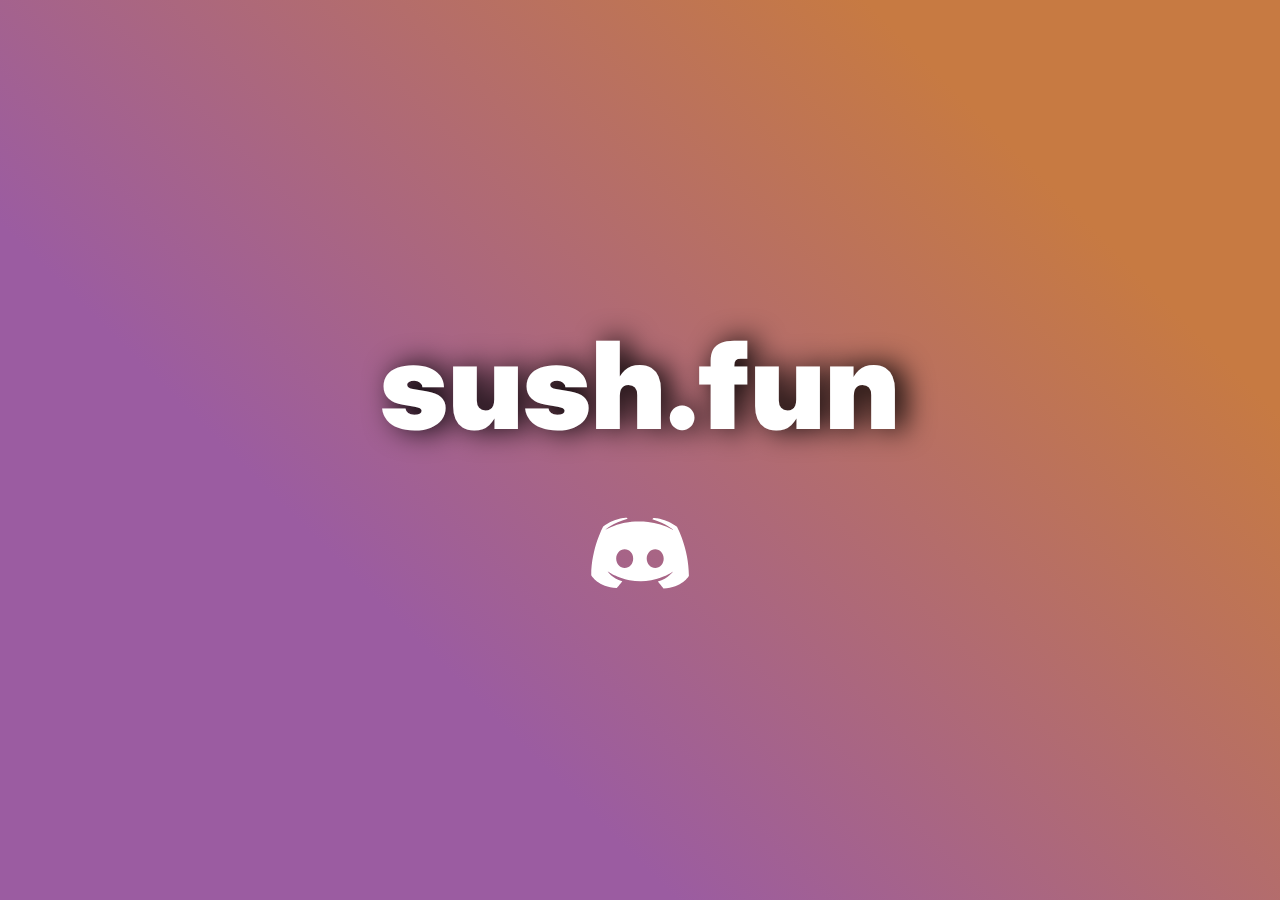
==== index.html @ 8d3499fe "Create index.html" ====
<!DOCTYPE HTML>
<html lang="en">
  <head>
    <title>sush.fun
    </title>
    <meta charset="utf-8" />
    <meta name="viewport" content="width=device-width,initial-scale=1,user-scalable=no" />
    <meta name="description" content="Sush's site" />
    <meta property="og:title" content="sush.fun" />
    <meta property="og:type" content="website" />
    <meta property="og:description" content="Sush's site" />
    <meta property="og:image" content="https://sush.fun/" />
    <meta property="og:image:type" content="image/jpeg" />
    <meta property="og:image:width" content="1280" />
    <meta property="og:image:height" content="800" />
    <meta property="og:url" content="https://sush.fun/" />
    <meta property="twitter:card" content="summary_large_image" />
    <link href="https://fonts.googleapis.com/css?family=Inter:900,900italic,400,400italic" rel="stylesheet" type="text/css" />
    <style>html,body,div,span,applet,object,iframe,h1,h2,h3,h4,h5,h6,p,blockquote,pre,a,abbr,acronym,address,big,cite,code,del,dfn,em,img,ins,kbd,q,s,samp,small,strike,strong,sub,sup,tt,var,b,u,i,center,dl,dt,dd,ol,ul,li,fieldset,form,label,legend,table,caption,tbody,tfoot,thead,tr,th,td,article,aside,canvas,details,embed,figure,figcaption,footer,header,hgroup,menu,nav,output,ruby,section,summary,time,mark,audio,video{
      margin:0;
      padding:0;
      border:0;
      font-size:100%;
      font:inherit;
      vertical-align:baseline;
      }
      article,aside,details,figcaption,figure,footer,header,hgroup,menu,nav,section{
        display:block;
      }
      body{
        line-height:1;
      }
      ol,ul{
        list-style:none;
      }
      blockquote,q{
        quotes:none;
      }
      blockquote:before,blockquote:after,q:before,q:after{
        content:'';
        content:none;
      }
      table{
        border-collapse:collapse;
        border-spacing:0;
      }
      body{
        -webkit-text-size-adjust:none}
      mark{
        background-color:transparent;
        color:inherit}
      input::-moz-focus-inner{
        border:0;
        padding:0}
      input[type="text"],input[type="email"],select,textarea{
        -moz-appearance:none;
        -webkit-appearance:none;
        -ms-appearance:none;
        appearance:none}
      *, *:before, *:after {
        box-sizing: border-box;
      }
      body {
        min-width: 320px;
        min-height: 100vh;
        line-height: 1.0;
        word-wrap: break-word;
        overflow-x: hidden;
      }
      u {
        text-decoration: underline;
      }
      strong {
        color: inherit;
        font-weight: bolder;
      }
      em {
        font-style: italic;
      }
      code {
        font-family: 'Lucida Console', 'Courier New', monospace;
        font-weight: normal;
        text-indent: 0;
        letter-spacing: 0;
        font-size: 0.9em;
        margin: 0 0.25em;
        padding: 0.25em 0.5em;
        background-color: rgba(144,144,144,0.25);
        border-radius: 0.25em;
      }
      mark {
        background-color: rgba(144,144,144,0.25);
      }
      a {
        -moz-transition: color 0.25s ease, background-color 0.25s ease, border-color 0.25s ease;
        -webkit-transition: color 0.25s ease, background-color 0.25s ease, border-color 0.25s ease;
        -ms-transition: color 0.25s ease, background-color 0.25s ease, border-color 0.25s ease;
        transition: color 0.25s ease, background-color 0.25s ease, border-color 0.25s ease;
        color: inherit;
        text-decoration: underline;
      }
      s {
        text-decoration: line-through;
      }
      body:before {
        content: '';
        display: block;
        background-attachment: scroll;
        position: fixed;
        top: 0;
        left: 0;
        width: 100vw;
        height: 100vh;
        z-index: 0;
        -moz-pointer-events: none;
        -webkit-pointer-events: none;
        -ms-pointer-events: none;
        pointer-events: none;
        -moz-transform: scale(1);
        -webkit-transform: scale(1);
        -ms-transform: scale(1);
        transform: scale(1);
        background-image: linear-gradient(45deg, #9B5CA1 31%, #C77A42 81%);
        background-position: 0% 0%;
        background-repeat: repeat;
        background-size: auto;
      }
      html {
        font-size: 18pt;
      }
      #wrapper {
        -webkit-overflow-scrolling: touch;
        display: flex;
        -moz-flex-direction: column;
        -webkit-flex-direction: column;
        -ms-flex-direction: column;
        flex-direction: column;
        -moz-align-items: center;
        -webkit-align-items: center;
        -ms-align-items: center;
        align-items: center;
        -moz-justify-content: center;
        -webkit-justify-content: center;
        -ms-justify-content: center;
        justify-content: center;
        min-height: 100vh;
        position: relative;
        z-index: 2;
        overflow: hidden;
      }
      #main {
        display: flex;
        position: relative;
        max-width: 100%;
        z-index: 1;
        -moz-align-items: center;
        -webkit-align-items: center;
        -ms-align-items: center;
        align-items: center;
        -moz-justify-content: center;
        -webkit-justify-content: center;
        -ms-justify-content: center;
        justify-content: center;
        -moz-flex-grow: 0;
        -webkit-flex-grow: 0;
        -ms-flex-grow: 0;
        flex-grow: 0;
        -moz-flex-shrink: 0;
        -webkit-flex-shrink: 0;
        -ms-flex-shrink: 0;
        flex-shrink: 0;
        text-align: center;
      }
      #main > .inner {
        position: relative;
        z-index: 1;
        border-radius: inherit;
        padding: 3rem 3rem;
        max-width: 100%;
        width: 40rem;
      }
      #main > .inner > * {
        margin-top: 0.75rem;
        margin-bottom: 0.75rem;
      }
      #main > .inner > :first-child {
        margin-top: 0 !important;
      }
      #main > .inner > :last-child {
        margin-bottom: 0 !important;
      }
      #main > .inner > .full {
        margin-left: calc(-3rem);
        width: calc(100% + 6rem + 0.4725px);
        max-width: calc(100% + 6rem + 0.4725px);
      }
      #main > .inner > .full:first-child {
        margin-top: -3rem !important;
        border-top-left-radius: inherit;
        border-top-right-radius: inherit;
      }
      #main > .inner > .full:last-child {
        margin-bottom: -3rem !important;
        border-bottom-left-radius: inherit;
        border-bottom-right-radius: inherit;
      }
      #main > .inner > .full.screen {
        width: 100vw;
        max-width: 100vw;
        position: relative;
        border-radius: 0 !important;
        left: 50%;
        right: auto;
        margin-left: -50vw;
      }
      body.is-instant #main, body.is-instant #main > .inner > *,body.is-instant #main > .inner > section > * {
        -moz-transition: none !important;
        -webkit-transition: none !important;
        -ms-transition: none !important;
        transition: none !important;
      }
      body.is-instant:after {
        display: none !important;
        -moz-transition: none !important;
        -webkit-transition: none !important;
        -ms-transition: none !important;
        transition: none !important;
      }
      h1 br + br, h2 br + br, h3 br + br, p br + br {
        display: block;
        content: ' ';
      }
      h1 .li, h2 .li, h3 .li, p .li {
        display: list-item;
        padding-left: 0.5em;
        margin: 0.75em 0 0 1em;
      }
      #text01 br + br {
        margin-top: 0.9rem;
      }
      #text01 {
        color: #FFFFFF;
        font-family: 'Inter', sans-serif;
        font-size: 7em;
        line-height: 1.5;
        font-weight: 900;
        text-shadow: 0.5rem 0rem 1.6875rem #000000;
      }
      #text01 a {
        text-decoration: underline;
      }
      #text01 a:hover {
        text-decoration: none;
      }
      #credits br + br {
        margin-top: 0.9rem;
      }
      #credits {
        color: #FFFFFF;
        font-family: 'Inter', sans-serif;
        font-size: 0.8em;
        line-height: 1.5;
        font-weight: 400;
        cursor: default;
        margin-top: 1rem !important;
      }
      #credits a {
        text-decoration: none !important;
        -moz-transition: opacity 0.25s ease;
        -webkit-transition: opacity 0.25s ease;
        -ms-transition: opacity 0.25s ease;
        transition: opacity 0.25s ease;
        opacity: 0.5;
      }
      #credits a:hover {
        text-decoration: none !important;
        opacity: 1;
      }
      .icons {
        cursor: default;
        padding: 0;
        letter-spacing: 0;
      }
      .icons li {
        display: inline-block;
        vertical-align: middle;
        position: relative;
        z-index: 1;
      }
      .icons li a {
        display: flex;
        -moz-align-items: center;
        -webkit-align-items: center;
        -ms-align-items: center;
        align-items: center;
        -moz-justify-content: center;
        -webkit-justify-content: center;
        -ms-justify-content: center;
        justify-content: center;
      }
      .icons li a svg {
        display: block;
        position: relative;
        -moz-transition: fill 0.25s ease;
        -webkit-transition: fill 0.25s ease;
        -ms-transition: fill 0.25s ease;
        transition: fill 0.25s ease;
      }
      .icons li a + svg {
        display: block;
        position: absolute;
        top: 0;
        left: 0;
        width: 100%;
        height: 100%;
        z-index: -1;
        -moz-pointer-events: none;
        -webkit-pointer-events: none;
        -ms-pointer-events: none;
        pointer-events: none;
        -moz-transition: fill 0.25s ease, stroke 0.25s ease;
        -webkit-transition: fill 0.25s ease, stroke 0.25s ease;
        -ms-transition: fill 0.25s ease, stroke 0.25s ease;
        transition: fill 0.25s ease, stroke 0.25s ease;
      }
      .icons li a .label {
        display: none;
      }
      #icons01 {
        font-size: 6.125em;
        width: calc(100% + 0rem);
        margin-left: -0rem;
      }
      #icons01 li {
        margin: 0rem;
      }
      #icons01 li a {
        width: 1em;
        height: 1em;
      }
      #icons01 li a svg {
        width: 100%;
        height: 100%;
      }
      #icons01 a svg {
        fill: #FFFFFF;
      }
      #icons01 .n01 svg {
        fill: #FFFFFF;
      }
      @media (max-width: 1680px) {
        html {
          font-size: 13pt;
        }
      }
      @media (max-width: 1280px) {
        html {
          font-size: 13pt;
        }
      }
      @media (max-width: 980px) {
        html {
          font-size: 11pt;
        }
      }
      @media (max-width: 736px) {
        html {
          font-size: 11pt;
        }
        #main > .inner {
          padding: 3rem 2rem;
        }
        #main > .inner > * {
          margin-top: 0.75rem;
          margin-bottom: 0.75rem;
        }
        #main > .inner > .full {
          margin-left: calc(-2rem);
          width: calc(100% + 4rem + 0.4725px);
          max-width: calc(100% + 4rem + 0.4725px);
        }
        #main > .inner > .full:first-child {
          margin-top: -3rem !important;
        }
        #main > .inner > .full:last-child {
          margin-bottom: -3rem !important;
        }
        #main > .inner > .full.screen {
          margin-left: -50vw;
        }
        #text01 {
          letter-spacing: 0rem;
          width: 100%;
          font-size: 3.5em;
          line-height: 1.5;
        }
        #credits {
          letter-spacing: 0rem;
          width: 100%;
          font-size: 0.8em;
          line-height: 1.5;
        }
        #icons01 {
          font-size: 6.125em;
          width: calc(100% + 0rem);
          margin-left: -0rem;
        }
        #icons01 li {
          margin: 0rem;
        }
      }
      @media (max-width: 480px) {
        #main > .inner > * {
          margin-top: 0.65625rem;
          margin-bottom: 0.65625rem;
        }
      }
      @media (max-width: 360px) {
        #main > .inner {
          padding: 2.25rem 1.5rem;
        }
        #main > .inner > * {
          margin-top: 0.5625rem;
          margin-bottom: 0.5625rem;
        }
        #main > .inner > .full {
          margin-left: calc(-1.5rem);
          width: calc(100% + 3rem + 0.4725px);
          max-width: calc(100% + 3rem + 0.4725px);
        }
        #main > .inner > .full:first-child {
          margin-top: -2.25rem !important;
        }
        #main > .inner > .full:last-child {
          margin-bottom: -2.25rem !important;
        }
        #main > .inner > .full.screen {
          margin-left: -50vw;
        }
        #text01 {
          font-size: 3.5em;
        }
        #credits {
          font-size: 0.8em;
        }
        #icons01 {
          width: calc(100% + 0rem);
          margin-left: -0rem;
        }
        #icons01 li {
          margin: 0rem;
        }
      }
    </style>
  </head>
  <body>
    <svg xmlns="http://www.w3.org/2000/svg" version="1.1" xmlns:xlink="http://www.w3.org/1999/xlink" viewBox="0 0 40 40" display="none" width="0" height="0">
      <symbol id="icon-93f" viewBox="0 0 40 40">
        <path d="M28.8,33.3c0,0-1.1-1.4-2.1-2.6c4.1-1.2,5.7-3.8,5.7-3.8c-1.3,0.9-2.5,1.5-3.6,1.9c-1.6,0.7-3.1,1.1-4.6,1.4 c-3,0.6-5.8,0.4-8.2,0c-1.8-0.3-3.3-0.9-4.6-1.4c-0.7-0.3-1.5-0.6-2.3-1.1c-0.1-0.1-0.2-0.1-0.3-0.2c-0.1,0-0.1-0.1-0.1-0.1 c-0.6-0.3-0.9-0.5-0.9-0.5s1.5,2.5,5.5,3.7c-0.9,1.2-2.1,2.6-2.1,2.6c-7-0.2-9.6-4.8-9.6-4.8c0-10.1,4.5-18.4,4.5-18.4 c4.5-3.4,8.9-3.3,8.9-3.3l0.3,0.4c-5.7,1.6-8.3,4.1-8.3,4.1s0.7-0.4,1.9-0.9c3.4-1.5,6.1-1.9,7.2-2c0.2,0,0.3-0.1,0.5-0.1 C18.6,8.1,20.7,8,23,8.3c3,0.3,6.2,1.2,9.5,3c0,0-2.5-2.4-7.9-4l0.4-0.5c0,0,4.3-0.1,8.9,3.3c0,0,4.5,8.2,4.5,18.4 C38.5,28.5,35.8,33.1,28.8,33.3z M14.2,18.6c-1.8,0-3.2,1.6-3.2,3.5s1.5,3.5,3.2,3.5c1.8,0,3.2-1.6,3.2-3.5 C17.4,20.1,16,18.6,14.2,18.6z M25.7,18.6c-1.8,0-3.2,1.6-3.2,3.5s1.5,3.5,3.2,3.5c1.8,0,3.2-1.6,3.2-3.5S27.5,18.6,25.7,18.6z"/>
      </symbol>
    </svg>
    <div id="wrapper">
      <div id="main">
        <div class="inner">
          <h1 id="text01">sush.fun
          </h1>
          <ul id="icons01" class="icons">
            <li>
              <a class="n01" href="https://discord.com/users/389255855188738050">
                <svg>
                  <use xlink:href="#icon-93f">
                  </use>
                </svg>
                <span class="label">Discord
                </span>
              </a>
            </li>
          </ul>
        </div>
      </div>
    </div>
    <script>(function() {
        var on = addEventListener,$ = function(q) {
          return document.querySelector(q) }
        ,$$ = function(q) {
          return document.querySelectorAll(q) }
        ,$body = document.body,$inner = $('.inner'),client = (function() {
          var o = {
            browser: 'other',browserVersion: 0,os: 'other',osVersion: 0,canUse: null}
          ,ua = navigator.userAgent,a, i;
          a = [['firefox', /Firefox\/([0-9\.]+)/],['edge', /Edge\/([0-9\.]+)/],['safari', /Version\/([0-9\.]+).+Safari/],['chrome', /Chrome\/([0-9\.]+)/],['chrome', /CriOS\/([0-9\.]+)/],['ie', /Trident\/.+rv:([0-9]+)/]];
          for (i=0; i < a.length; i++) {
            if (ua.match(a[i][1])) {
              o.browser = a[i][0];
              o.browserVersion = parseFloat(RegExp.$1);
              break;
            }
          }
          a = [['ios', /([0-9_]+) like Mac OS X/, function(v) {
            return v.replace('_', '.').replace('_', '');
          }
               ],['ios', /CPU like Mac OS X/, function(v) {
                 return 0 }
                 ],['ios', /iPad; CPU/, function(v) {
                   return 0 }
                   ],['android', /Android ([0-9\.]+)/, null],['mac', /Macintosh.+Mac OS X ([0-9_]+)/, function(v) {
                     return v.replace('_', '.').replace('_', '');
                   }
                                                             ],['windows', /Windows NT ([0-9\.]+)/, null],['undefined', /Undefined/, null],];
          for (i=0; i < a.length; i++) {
            if (ua.match(a[i][1])) {
              o.os = a[i][0];
              o.osVersion = parseFloat( a[i][2] ? (a[i][2])(RegExp.$1) : RegExp.$1 );
              break;
            }
          }
          if (o.os == 'mac'&& ('ontouchstart' in window)&& ((screen.width == 1024 && screen.height == 1366)|| (screen.width == 834 && screen.height == 1112)|| (screen.width == 810 && screen.height == 1080)|| (screen.width == 768 && screen.height == 1024)))o.os = 'ios';
          var _canUse = document.createElement('div');
          o.canUse = function(p) {
            var e = _canUse.style,up = p.charAt(0).toUpperCase() + p.slice(1);
            return (p in e|| ('Moz' + up) in e|| ('Webkit' + up) in e|| ('O' + up) in e|| ('ms' + up) in e);
          };
          return o;
        }
                                                              ()),trigger = function(t) {
          if (client.browser == 'ie') {
            var e = document.createEvent('Event');
            e.initEvent(t, false, true);
            dispatchEvent(e);
          }
          else dispatchEvent(new Event(t));
        }
        ,cssRules = function(selectorText) {
          var ss = document.styleSheets,a = [],f = function(s) {
            var r = s.cssRules,i;
            for (i=0; i < r.length; i++) {
              if (r[i] instanceof CSSMediaRule && matchMedia(r[i].conditionText).matches)(f)(r[i]);
              else if (r[i] instanceof CSSStyleRule && r[i].selectorText == selectorText)a.push(r[i]);
            }
          }
          ,x, i;
          for (i=0; i < ss.length; i++)f(ss[i]);
          return a;
        }
        ,thisHash = function() {
          var h = location.hash ? location.hash.substring(1) : null,a;
          if (!h)return null;
          if (h.match(/\?/)) {
            a = h.split('?');
            h = a[0];
            history.replaceState(undefined, undefined, '#' + h);
            window.location.search = a[1];
          }
          if (h.length > 0&& !h.match(/^[a-zA-Z]/))h = 'x' + h;
          if (typeof h == 'string')h = h.toLowerCase();
          return h;
        }
        ,scrollToElement = function(e, style, duration) {
          var y, cy, dy,start, easing, offset, f;
          if (!e)y = 0;
          else {
            offset = (e.dataset.scrollOffset ? parseInt(e.dataset.scrollOffset) : 0) * parseFloat(getComputedStyle(document.documentElement).fontSize);
            switch (e.dataset.scrollBehavior ? e.dataset.scrollBehavior : 'default') {
              case 'default':default:y = e.offsetTop + offset;
                break;
              case 'center':if (e.offsetHeight < window.innerHeight)y = e.offsetTop - ((window.innerHeight - e.offsetHeight) / 2) + offset;
                else y = e.offsetTop - offset;
                break;
              case 'previous':if (e.previousElementSibling)y = e.previousElementSibling.offsetTop + e.previousElementSibling.offsetHeight + offset;
                else y = e.offsetTop + offset;
                break;
            }
          }
          if (!style)style = 'smooth';
          if (!duration)duration = 750;
          if (style == 'instant') {
            window.scrollTo(0, y);
            return;
          }
          start = Date.now();
          cy = window.scrollY;
          dy = y - cy;
          switch (style) {
            case 'linear':easing = function (t) {
              return t };
              break;
            case 'smooth':easing = function (t) {
              return t<.5 ? 4*t*t*t : (t-1)*(2*t-2)*(2*t-2)+1 };
              break;
          }
          f = function() {
            var t = Date.now() - start;
            if (t >= duration)window.scroll(0, y);
            else {
              window.scroll(0, cy + (dy * easing(t / duration)));
              requestAnimationFrame(f);
            }
          };
          f();
        }
        ,scrollToTop = function() {
          scrollToElement(null);
        }
        ,loadElements = function(parent) {
          var a, e, x, i;
          a = parent.querySelectorAll('iframe[data-src]:not([data-src=""])');
          for (i=0; i < a.length; i++) {
            a[i].src = a[i].dataset.src;
            a[i].dataset.src = "";
          }
          a = parent.querySelectorAll('video[autoplay]');
          for (i=0; i < a.length; i++) {
            if (a[i].paused)a[i].play();
          }
          e = parent.querySelector('[data-autofocus="1"]');
          x = e ? e.tagName : null;
          switch (x) {
            case 'FORM':e = e.querySelector('.field input, .field select, .field textarea');
              if (e)e.focus();
              break;
            default:break;
          }
        }
        ,unloadElements = function(parent) {
          var a, e, x, i;
          a = parent.querySelectorAll('iframe[data-src=""]');
          for (i=0; i < a.length; i++) {
            if (a[i].dataset.srcUnload === '0')continue;
            a[i].dataset.src = a[i].src;
            a[i].src = '';
          }
          a = parent.querySelectorAll('video');
          for (i=0; i < a.length; i++) {
            if (!a[i].paused)a[i].pause();
          }
          e = $(':focus');
          if (e)e.blur();
        };
        window._scrollToTop = scrollToTop;
        var thisURL = function() {
          return window.location.href.replace(window.location.search, '').replace(/#$/, '');
        };
        var getVar = function(name) {
          var a = window.location.search.substring(1).split('&'),b, k;
          for (k in a) {
            b = a[k].split('=');
            if (b[0] == name)return b[1];
          }
          return null;
        };
        var errors = {
          handle: function(handler) {
            window.onerror = function(message, url, line, column, error) {
              (handler)(error.message);
              return true;
            };
          }
          ,unhandle: function() {
            window.onerror = null;
          }
        };
        loadElements(document.body);
        var style, sheet, rule;
        style = document.createElement('style');
        style.appendChild(document.createTextNode(''));
        document.head.appendChild(style);
        sheet = style.sheet;
        if (client.os == 'android') {
          (function() {
            sheet.insertRule('body::after { }', 0);
            rule = sheet.cssRules[0];
            var f = function() {
              rule.style.cssText = 'height: ' + (Math.max(screen.width, screen.height)) + 'px';
            };
            on('load', f);
            on('orientationchange', f);
            on('touchmove', f);
          }
          )();
          $body.classList.add('is-touch');
        }
        else if (client.os == 'ios') {
          if (client.osVersion <= 11)(function() {
            sheet.insertRule('body::after { }', 0);
            rule = sheet.cssRules[0];
            rule.style.cssText = '-webkit-transform: scale(1.0)';
          }
                                     )();
          if (client.osVersion <= 11)(function() {
            sheet.insertRule('body.ios-focus-fix::before { }', 0);
            rule = sheet.cssRules[0];
            rule.style.cssText = 'height: calc(100% + 60px)';
            on('focus', function(event) {
              $body.classList.add('ios-focus-fix');
            }
               , true);
            on('blur', function(event) {
              $body.classList.remove('ios-focus-fix');
            }
               , true);
          }
                                     )();
          $body.classList.add('is-touch');
        }
        else if (client.browser == 'ie') {
          if (!('matches' in Element.prototype))Element.prototype.matches = (Element.prototype.msMatchesSelector || Element.prototype.webkitMatchesSelector);
          (function() {
            var a = cssRules('body::before'),r;
            if (a.length > 0) {
              r = a[0];
              if (r.style.width.match('calc')) {
                r.style.opacity = 0.9999;
                setTimeout(function() {
                  r.style.opacity = 1;
                }
                           , 100);
              }
              else {
                document.styleSheets[0].addRule('body::before', 'content: none !important;');
                $body.style.backgroundImage = r.style.backgroundImage.replace('url("images/', 'url("assets/images/');
                $body.style.backgroundPosition = r.style.backgroundPosition;
                $body.style.backgroundRepeat = r.style.backgroundRepeat;
                $body.style.backgroundColor = r.style.backgroundColor;
                $body.style.backgroundAttachment = 'fixed';
                $body.style.backgroundSize = r.style.backgroundSize;
              }
            }
          }
          )();
          (function() {
            var t, f;
            f = function() {
              var mh, h, s, xx, x, i;
              x = $('#wrapper');
              x.style.height = 'auto';
              if (x.scrollHeight <= innerHeight)x.style.height = '100vh';
              xx = $$('.container.full');
              for (i=0; i < xx.length; i++) {
                x = xx[i];
                s = getComputedStyle(x);
                x.style.minHeight = '';
                x.style.height = '';
                mh = s.minHeight;
                x.style.minHeight = 0;
                x.style.height = '';
                h = s.height;
                if (mh == 0)continue;
                x.style.height = (h > mh ? 'auto' : mh);
              }
            };
            (f)();
            on('resize', function() {
              clearTimeout(t);
              t = setTimeout(f, 250);
            }
              );
            on('load', f);
          }
          )();
        }
        else if (client.browser == 'edge') {
          (function() {
            var xx = $$('.container > .inner > div:last-child'),x, y, i;
            for(i=0; i < xx.length; i++) {
              x = xx[i];
              y = getComputedStyle(x.parentNode);
              if (y.display != 'flex'&& y.display != 'inline-flex')continue;
              x.style.marginLeft = '-1px';
            }
          }
          )();
        }
        if (!client.canUse('object-fit')) {
          (function() {
            var xx = $$('.image[data-position]'),x, w, c, i, src;
            for (i=0; i < xx.length; i++) {
              x = xx[i];
              c = x.firstElementChild;
              if (c.tagName != 'IMG') {
                w = c;
                c = c.firstElementChild;
              }
              if (c.parentNode.classList.contains('deferred')) {
                c.parentNode.classList.remove('deferred');
                src = c.getAttribute('data-src');
                c.removeAttribute('data-src');
              }
              else src = c.getAttribute('src');
              c.style['backgroundImage'] = 'url(\'' + src + '\')';
              c.style['backgroundSize'] = 'cover';
              c.style['backgroundPosition'] = x.dataset.position;
              c.style['backgroundRepeat'] = 'no-repeat';
              c.src = 'data:image/svg+xml;charset=utf8,' + escape('<svg xmlns="http://www.w3.org/2000/svg" width="1" height="1" viewBox="0 0 1 1"></svg>');
              if (x.classList.contains('full')&& (x.parentNode && x.parentNode.classList.contains('full'))&& (x.parentNode.parentNode && x.parentNode.parentNode.parentNode && x.parentNode.parentNode.parentNode.classList.contains('container'))&& x.parentNode.children.length == 1) {
                (function(x, w) {
                  var p = x.parentNode.parentNode,f = function() {
                    x.style['height'] = '0px';
                    clearTimeout(t);
                    t = setTimeout(function() {
                      if (getComputedStyle(p).flexDirection == 'row') {
                        if (w)w.style['height'] = '100%';
                        x.style['height'] = (p.scrollHeight + 1) + 'px';
                      }
                      else {
                        if (w)w.style['height'] = 'auto';
                        x.style['height'] = 'auto';
                      }
                    }
                                   , 125);
                  }
                  ,t;
                  on('resize', f);
                  on('load', f);
                  (f)();
                }
                )(x, w);
              }
            }
          }
          )();
          (function() {
            var xx = $$('.gallery img'),x, p, i, src;
            for (i=0;i < xx.length; i++) {
              x = xx[i];
              p = x.parentNode;
              if (p.classList.contains('deferred')) {
                p.classList.remove('deferred');
                src = x.getAttribute('data-src');
              }
              else src = x.getAttribute('src');
              p.style['backgroundImage'] = 'url(\'' + src + '\')';
              p.style['backgroundSize'] = 'cover';
              p.style['backgroundPosition'] = 'center';
              p.style['backgroundRepeat'] = 'no-repeat';
              x.style['opacity'] = '0';
            }
          }
          )();
        }
      }
            )();
    </script>
  </body>
</html>
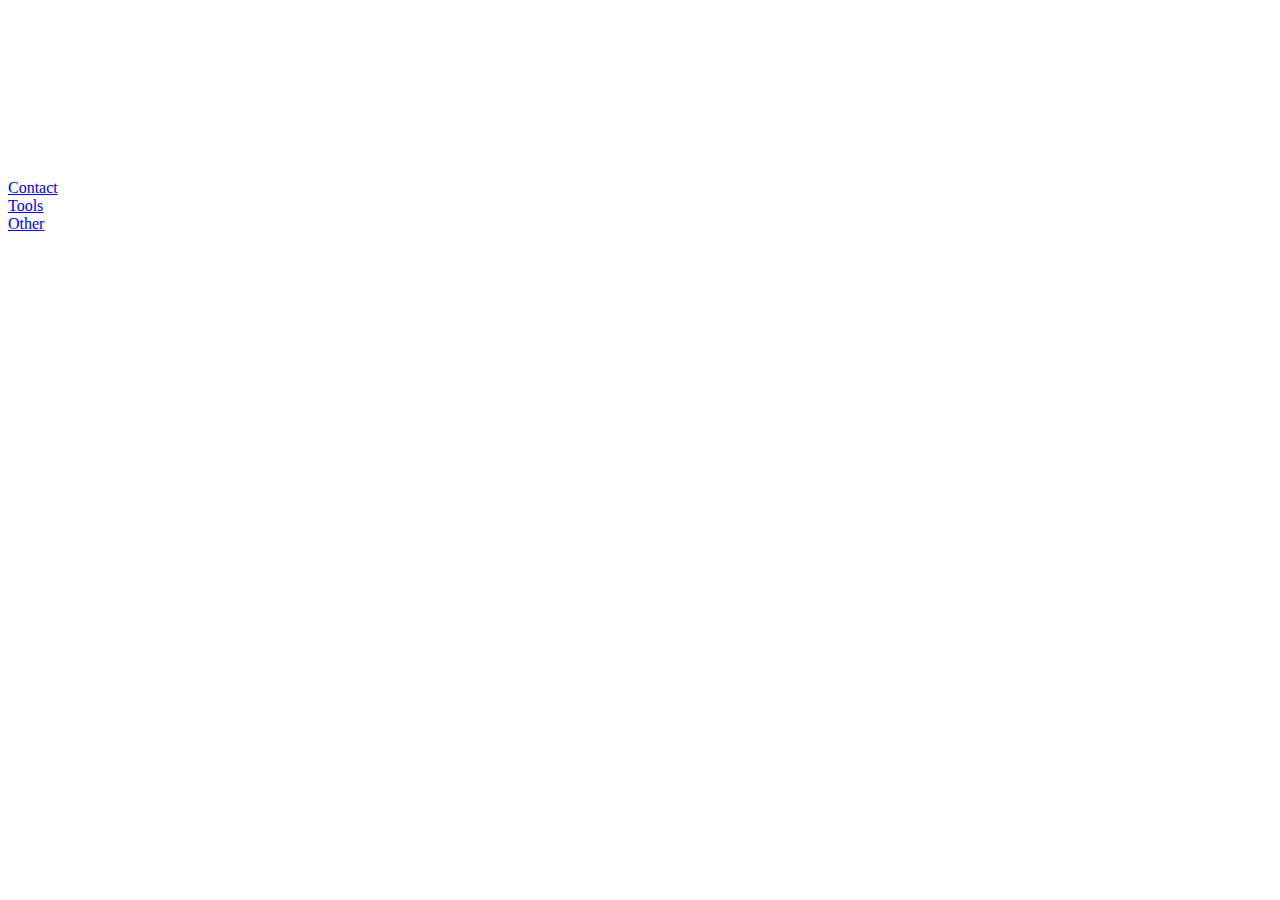
==== commit 747436ce: "Update index.html" ====
--- a/index.html
+++ b/index.html
@@ -1,844 +1,25 @@
-<!DOCTYPE HTML>
-<html lang="en">
+<html>
   <head>
-    <title>sush.fun
-    </title>
-    <meta charset="utf-8" />
-    <meta name="viewport" content="width=device-width,initial-scale=1,user-scalable=no" />
-    <meta name="description" content="Sush's site" />
-    <meta property="og:title" content="sush.fun" />
-    <meta property="og:type" content="website" />
-    <meta property="og:description" content="Sush's site" />
-    <meta property="og:image" content="https://sush.fun/" />
-    <meta property="og:image:type" content="image/jpeg" />
-    <meta property="og:image:width" content="1280" />
-    <meta property="og:image:height" content="800" />
-    <meta property="og:url" content="https://sush.fun/" />
-    <meta property="twitter:card" content="summary_large_image" />
-    <link href="https://fonts.googleapis.com/css?family=Inter:900,900italic,400,400italic" rel="stylesheet" type="text/css" />
-    <style>html,body,div,span,applet,object,iframe,h1,h2,h3,h4,h5,h6,p,blockquote,pre,a,abbr,acronym,address,big,cite,code,del,dfn,em,img,ins,kbd,q,s,samp,small,strike,strong,sub,sup,tt,var,b,u,i,center,dl,dt,dd,ol,ul,li,fieldset,form,label,legend,table,caption,tbody,tfoot,thead,tr,th,td,article,aside,canvas,details,embed,figure,figcaption,footer,header,hgroup,menu,nav,output,ruby,section,summary,time,mark,audio,video{
-      margin:0;
-      padding:0;
-      border:0;
-      font-size:100%;
-      font:inherit;
-      vertical-align:baseline;
-      }
-      article,aside,details,figcaption,figure,footer,header,hgroup,menu,nav,section{
-        display:block;
-      }
-      body{
-        line-height:1;
-      }
-      ol,ul{
-        list-style:none;
-      }
-      blockquote,q{
-        quotes:none;
-      }
-      blockquote:before,blockquote:after,q:before,q:after{
-        content:'';
-        content:none;
-      }
-      table{
-        border-collapse:collapse;
-        border-spacing:0;
-      }
-      body{
-        -webkit-text-size-adjust:none}
-      mark{
-        background-color:transparent;
-        color:inherit}
-      input::-moz-focus-inner{
-        border:0;
-        padding:0}
-      input[type="text"],input[type="email"],select,textarea{
-        -moz-appearance:none;
-        -webkit-appearance:none;
-        -ms-appearance:none;
-        appearance:none}
-      *, *:before, *:after {
-        box-sizing: border-box;
-      }
-      body {
-        min-width: 320px;
-        min-height: 100vh;
-        line-height: 1.0;
-        word-wrap: break-word;
-        overflow-x: hidden;
-      }
-      u {
-        text-decoration: underline;
-      }
-      strong {
-        color: inherit;
-        font-weight: bolder;
-      }
-      em {
-        font-style: italic;
-      }
-      code {
-        font-family: 'Lucida Console', 'Courier New', monospace;
-        font-weight: normal;
-        text-indent: 0;
-        letter-spacing: 0;
-        font-size: 0.9em;
-        margin: 0 0.25em;
-        padding: 0.25em 0.5em;
-        background-color: rgba(144,144,144,0.25);
-        border-radius: 0.25em;
-      }
-      mark {
-        background-color: rgba(144,144,144,0.25);
-      }
-      a {
-        -moz-transition: color 0.25s ease, background-color 0.25s ease, border-color 0.25s ease;
-        -webkit-transition: color 0.25s ease, background-color 0.25s ease, border-color 0.25s ease;
-        -ms-transition: color 0.25s ease, background-color 0.25s ease, border-color 0.25s ease;
-        transition: color 0.25s ease, background-color 0.25s ease, border-color 0.25s ease;
-        color: inherit;
-        text-decoration: underline;
-      }
-      s {
-        text-decoration: line-through;
-      }
-      body:before {
-        content: '';
-        display: block;
-        background-attachment: scroll;
-        position: fixed;
-        top: 0;
-        left: 0;
-        width: 100vw;
-        height: 100vh;
-        z-index: 0;
-        -moz-pointer-events: none;
-        -webkit-pointer-events: none;
-        -ms-pointer-events: none;
-        pointer-events: none;
-        -moz-transform: scale(1);
-        -webkit-transform: scale(1);
-        -ms-transform: scale(1);
-        transform: scale(1);
-        background-image: linear-gradient(45deg, #9B5CA1 31%, #C77A42 81%);
-        background-position: 0% 0%;
-        background-repeat: repeat;
-        background-size: auto;
-      }
-      html {
-        font-size: 18pt;
-      }
-      #wrapper {
-        -webkit-overflow-scrolling: touch;
-        display: flex;
-        -moz-flex-direction: column;
-        -webkit-flex-direction: column;
-        -ms-flex-direction: column;
-        flex-direction: column;
-        -moz-align-items: center;
-        -webkit-align-items: center;
-        -ms-align-items: center;
-        align-items: center;
-        -moz-justify-content: center;
-        -webkit-justify-content: center;
-        -ms-justify-content: center;
-        justify-content: center;
-        min-height: 100vh;
-        position: relative;
-        z-index: 2;
-        overflow: hidden;
-      }
-      #main {
-        display: flex;
-        position: relative;
-        max-width: 100%;
-        z-index: 1;
-        -moz-align-items: center;
-        -webkit-align-items: center;
-        -ms-align-items: center;
-        align-items: center;
-        -moz-justify-content: center;
-        -webkit-justify-content: center;
-        -ms-justify-content: center;
-        justify-content: center;
-        -moz-flex-grow: 0;
-        -webkit-flex-grow: 0;
-        -ms-flex-grow: 0;
-        flex-grow: 0;
-        -moz-flex-shrink: 0;
-        -webkit-flex-shrink: 0;
-        -ms-flex-shrink: 0;
-        flex-shrink: 0;
-        text-align: center;
-      }
-      #main > .inner {
-        position: relative;
-        z-index: 1;
-        border-radius: inherit;
-        padding: 3rem 3rem;
-        max-width: 100%;
-        width: 40rem;
-      }
-      #main > .inner > * {
-        margin-top: 0.75rem;
-        margin-bottom: 0.75rem;
-      }
-      #main > .inner > :first-child {
-        margin-top: 0 !important;
-      }
-      #main > .inner > :last-child {
-        margin-bottom: 0 !important;
-      }
-      #main > .inner > .full {
-        margin-left: calc(-3rem);
-        width: calc(100% + 6rem + 0.4725px);
-        max-width: calc(100% + 6rem + 0.4725px);
-      }
-      #main > .inner > .full:first-child {
-        margin-top: -3rem !important;
-        border-top-left-radius: inherit;
-        border-top-right-radius: inherit;
-      }
-      #main > .inner > .full:last-child {
-        margin-bottom: -3rem !important;
-        border-bottom-left-radius: inherit;
-        border-bottom-right-radius: inherit;
-      }
-      #main > .inner > .full.screen {
-        width: 100vw;
-        max-width: 100vw;
-        position: relative;
-        border-radius: 0 !important;
-        left: 50%;
-        right: auto;
-        margin-left: -50vw;
-      }
-      body.is-instant #main, body.is-instant #main > .inner > *,body.is-instant #main > .inner > section > * {
-        -moz-transition: none !important;
-        -webkit-transition: none !important;
-        -ms-transition: none !important;
-        transition: none !important;
-      }
-      body.is-instant:after {
-        display: none !important;
-        -moz-transition: none !important;
-        -webkit-transition: none !important;
-        -ms-transition: none !important;
-        transition: none !important;
-      }
-      h1 br + br, h2 br + br, h3 br + br, p br + br {
-        display: block;
-        content: ' ';
-      }
-      h1 .li, h2 .li, h3 .li, p .li {
-        display: list-item;
-        padding-left: 0.5em;
-        margin: 0.75em 0 0 1em;
-      }
-      #text01 br + br {
-        margin-top: 0.9rem;
-      }
-      #text01 {
-        color: #FFFFFF;
-        font-family: 'Inter', sans-serif;
-        font-size: 7em;
-        line-height: 1.5;
-        font-weight: 900;
-        text-shadow: 0.5rem 0rem 1.6875rem #000000;
-      }
-      #text01 a {
-        text-decoration: underline;
-      }
-      #text01 a:hover {
-        text-decoration: none;
-      }
-      #credits br + br {
-        margin-top: 0.9rem;
-      }
-      #credits {
-        color: #FFFFFF;
-        font-family: 'Inter', sans-serif;
-        font-size: 0.8em;
-        line-height: 1.5;
-        font-weight: 400;
-        cursor: default;
-        margin-top: 1rem !important;
-      }
-      #credits a {
-        text-decoration: none !important;
-        -moz-transition: opacity 0.25s ease;
-        -webkit-transition: opacity 0.25s ease;
-        -ms-transition: opacity 0.25s ease;
-        transition: opacity 0.25s ease;
-        opacity: 0.5;
-      }
-      #credits a:hover {
-        text-decoration: none !important;
-        opacity: 1;
-      }
-      .icons {
-        cursor: default;
-        padding: 0;
-        letter-spacing: 0;
-      }
-      .icons li {
-        display: inline-block;
-        vertical-align: middle;
-        position: relative;
-        z-index: 1;
-      }
-      .icons li a {
-        display: flex;
-        -moz-align-items: center;
-        -webkit-align-items: center;
-        -ms-align-items: center;
-        align-items: center;
-        -moz-justify-content: center;
-        -webkit-justify-content: center;
-        -ms-justify-content: center;
-        justify-content: center;
-      }
-      .icons li a svg {
-        display: block;
-        position: relative;
-        -moz-transition: fill 0.25s ease;
-        -webkit-transition: fill 0.25s ease;
-        -ms-transition: fill 0.25s ease;
-        transition: fill 0.25s ease;
-      }
-      .icons li a + svg {
-        display: block;
-        position: absolute;
-        top: 0;
-        left: 0;
-        width: 100%;
-        height: 100%;
-        z-index: -1;
-        -moz-pointer-events: none;
-        -webkit-pointer-events: none;
-        -ms-pointer-events: none;
-        pointer-events: none;
-        -moz-transition: fill 0.25s ease, stroke 0.25s ease;
-        -webkit-transition: fill 0.25s ease, stroke 0.25s ease;
-        -ms-transition: fill 0.25s ease, stroke 0.25s ease;
-        transition: fill 0.25s ease, stroke 0.25s ease;
-      }
-      .icons li a .label {
-        display: none;
-      }
-      #icons01 {
-        font-size: 6.125em;
-        width: calc(100% + 0rem);
-        margin-left: -0rem;
-      }
-      #icons01 li {
-        margin: 0rem;
-      }
-      #icons01 li a {
-        width: 1em;
-        height: 1em;
-      }
-      #icons01 li a svg {
-        width: 100%;
-        height: 100%;
-      }
-      #icons01 a svg {
-        fill: #FFFFFF;
-      }
-      #icons01 .n01 svg {
-        fill: #FFFFFF;
-      }
-      @media (max-width: 1680px) {
-        html {
-          font-size: 13pt;
-        }
-      }
-      @media (max-width: 1280px) {
-        html {
-          font-size: 13pt;
-        }
-      }
-      @media (max-width: 980px) {
-        html {
-          font-size: 11pt;
-        }
-      }
-      @media (max-width: 736px) {
-        html {
-          font-size: 11pt;
-        }
-        #main > .inner {
-          padding: 3rem 2rem;
-        }
-        #main > .inner > * {
-          margin-top: 0.75rem;
-          margin-bottom: 0.75rem;
-        }
-        #main > .inner > .full {
-          margin-left: calc(-2rem);
-          width: calc(100% + 4rem + 0.4725px);
-          max-width: calc(100% + 4rem + 0.4725px);
-        }
-        #main > .inner > .full:first-child {
-          margin-top: -3rem !important;
-        }
-        #main > .inner > .full:last-child {
-          margin-bottom: -3rem !important;
-        }
-        #main > .inner > .full.screen {
-          margin-left: -50vw;
-        }
-        #text01 {
-          letter-spacing: 0rem;
-          width: 100%;
-          font-size: 3.5em;
-          line-height: 1.5;
-        }
-        #credits {
-          letter-spacing: 0rem;
-          width: 100%;
-          font-size: 0.8em;
-          line-height: 1.5;
-        }
-        #icons01 {
-          font-size: 6.125em;
-          width: calc(100% + 0rem);
-          margin-left: -0rem;
-        }
-        #icons01 li {
-          margin: 0rem;
-        }
-      }
-      @media (max-width: 480px) {
-        #main > .inner > * {
-          margin-top: 0.65625rem;
-          margin-bottom: 0.65625rem;
-        }
-      }
-      @media (max-width: 360px) {
-        #main > .inner {
-          padding: 2.25rem 1.5rem;
-        }
-        #main > .inner > * {
-          margin-top: 0.5625rem;
-          margin-bottom: 0.5625rem;
-        }
-        #main > .inner > .full {
-          margin-left: calc(-1.5rem);
-          width: calc(100% + 3rem + 0.4725px);
-          max-width: calc(100% + 3rem + 0.4725px);
-        }
-        #main > .inner > .full:first-child {
-          margin-top: -2.25rem !important;
-        }
-        #main > .inner > .full:last-child {
-          margin-bottom: -2.25rem !important;
-        }
-        #main > .inner > .full.screen {
-          margin-left: -50vw;
-        }
-        #text01 {
-          font-size: 3.5em;
-        }
-        #credits {
-          font-size: 0.8em;
-        }
-        #icons01 {
-          width: calc(100% + 0rem);
-          margin-left: -0rem;
-        }
-        #icons01 li {
-          margin: 0rem;
-        }
-      }
-    </style>
-  </head>
+<link rel="stylesheet" href="style.css">
+  
+<meta charset="UTF-8">
+  <meta name="description" content="Free Web tutorials">
+  <meta name="keywords" content="HTML, CSS, JavaScript">
+  <meta name="author" content="John Doe">
+  <meta name="viewport" content="width=device-width, initial-scale=1.0">
+
+</head>
   <body>
-    <svg xmlns="http://www.w3.org/2000/svg" version="1.1" xmlns:xlink="http://www.w3.org/1999/xlink" viewBox="0 0 40 40" display="none" width="0" height="0">
-      <symbol id="icon-93f" viewBox="0 0 40 40">
-        <path d="M28.8,33.3c0,0-1.1-1.4-2.1-2.6c4.1-1.2,5.7-3.8,5.7-3.8c-1.3,0.9-2.5,1.5-3.6,1.9c-1.6,0.7-3.1,1.1-4.6,1.4 c-3,0.6-5.8,0.4-8.2,0c-1.8-0.3-3.3-0.9-4.6-1.4c-0.7-0.3-1.5-0.6-2.3-1.1c-0.1-0.1-0.2-0.1-0.3-0.2c-0.1,0-0.1-0.1-0.1-0.1 c-0.6-0.3-0.9-0.5-0.9-0.5s1.5,2.5,5.5,3.7c-0.9,1.2-2.1,2.6-2.1,2.6c-7-0.2-9.6-4.8-9.6-4.8c0-10.1,4.5-18.4,4.5-18.4 c4.5-3.4,8.9-3.3,8.9-3.3l0.3,0.4c-5.7,1.6-8.3,4.1-8.3,4.1s0.7-0.4,1.9-0.9c3.4-1.5,6.1-1.9,7.2-2c0.2,0,0.3-0.1,0.5-0.1 C18.6,8.1,20.7,8,23,8.3c3,0.3,6.2,1.2,9.5,3c0,0-2.5-2.4-7.9-4l0.4-0.5c0,0,4.3-0.1,8.9,3.3c0,0,4.5,8.2,4.5,18.4 C38.5,28.5,35.8,33.1,28.8,33.3z M14.2,18.6c-1.8,0-3.2,1.6-3.2,3.5s1.5,3.5,3.2,3.5c1.8,0,3.2-1.6,3.2-3.5 C17.4,20.1,16,18.6,14.2,18.6z M25.7,18.6c-1.8,0-3.2,1.6-3.2,3.5s1.5,3.5,3.2,3.5c1.8,0,3.2-1.6,3.2-3.5S27.5,18.6,25.7,18.6z"/>
-      </symbol>
-    </svg>
-    <div id="wrapper">
-      <div id="main">
-        <div class="inner">
-          <h1 id="text01">sush.fun
-          </h1>
-          <ul id="icons01" class="icons">
-            <li>
-              <a class="n01" href="https://discord.com/users/389255855188738050">
-                <svg>
-                  <use xlink:href="#icon-93f">
-                  </use>
-                </svg>
-                <span class="label">Discord
-                </span>
-              </a>
-            </li>
-          </ul>
-        </div>
-      </div>
-    </div>
-    <script>(function() {
-        var on = addEventListener,$ = function(q) {
-          return document.querySelector(q) }
-        ,$$ = function(q) {
-          return document.querySelectorAll(q) }
-        ,$body = document.body,$inner = $('.inner'),client = (function() {
-          var o = {
-            browser: 'other',browserVersion: 0,os: 'other',osVersion: 0,canUse: null}
-          ,ua = navigator.userAgent,a, i;
-          a = [['firefox', /Firefox\/([0-9\.]+)/],['edge', /Edge\/([0-9\.]+)/],['safari', /Version\/([0-9\.]+).+Safari/],['chrome', /Chrome\/([0-9\.]+)/],['chrome', /CriOS\/([0-9\.]+)/],['ie', /Trident\/.+rv:([0-9]+)/]];
-          for (i=0; i < a.length; i++) {
-            if (ua.match(a[i][1])) {
-              o.browser = a[i][0];
-              o.browserVersion = parseFloat(RegExp.$1);
-              break;
-            }
-          }
-          a = [['ios', /([0-9_]+) like Mac OS X/, function(v) {
-            return v.replace('_', '.').replace('_', '');
-          }
-               ],['ios', /CPU like Mac OS X/, function(v) {
-                 return 0 }
-                 ],['ios', /iPad; CPU/, function(v) {
-                   return 0 }
-                   ],['android', /Android ([0-9\.]+)/, null],['mac', /Macintosh.+Mac OS X ([0-9_]+)/, function(v) {
-                     return v.replace('_', '.').replace('_', '');
-                   }
-                                                             ],['windows', /Windows NT ([0-9\.]+)/, null],['undefined', /Undefined/, null],];
-          for (i=0; i < a.length; i++) {
-            if (ua.match(a[i][1])) {
-              o.os = a[i][0];
-              o.osVersion = parseFloat( a[i][2] ? (a[i][2])(RegExp.$1) : RegExp.$1 );
-              break;
-            }
-          }
-          if (o.os == 'mac'&& ('ontouchstart' in window)&& ((screen.width == 1024 && screen.height == 1366)|| (screen.width == 834 && screen.height == 1112)|| (screen.width == 810 && screen.height == 1080)|| (screen.width == 768 && screen.height == 1024)))o.os = 'ios';
-          var _canUse = document.createElement('div');
-          o.canUse = function(p) {
-            var e = _canUse.style,up = p.charAt(0).toUpperCase() + p.slice(1);
-            return (p in e|| ('Moz' + up) in e|| ('Webkit' + up) in e|| ('O' + up) in e|| ('ms' + up) in e);
-          };
-          return o;
-        }
-                                                              ()),trigger = function(t) {
-          if (client.browser == 'ie') {
-            var e = document.createEvent('Event');
-            e.initEvent(t, false, true);
-            dispatchEvent(e);
-          }
-          else dispatchEvent(new Event(t));
-        }
-        ,cssRules = function(selectorText) {
-          var ss = document.styleSheets,a = [],f = function(s) {
-            var r = s.cssRules,i;
-            for (i=0; i < r.length; i++) {
-              if (r[i] instanceof CSSMediaRule && matchMedia(r[i].conditionText).matches)(f)(r[i]);
-              else if (r[i] instanceof CSSStyleRule && r[i].selectorText == selectorText)a.push(r[i]);
-            }
-          }
-          ,x, i;
-          for (i=0; i < ss.length; i++)f(ss[i]);
-          return a;
-        }
-        ,thisHash = function() {
-          var h = location.hash ? location.hash.substring(1) : null,a;
-          if (!h)return null;
-          if (h.match(/\?/)) {
-            a = h.split('?');
-            h = a[0];
-            history.replaceState(undefined, undefined, '#' + h);
-            window.location.search = a[1];
-          }
-          if (h.length > 0&& !h.match(/^[a-zA-Z]/))h = 'x' + h;
-          if (typeof h == 'string')h = h.toLowerCase();
-          return h;
-        }
-        ,scrollToElement = function(e, style, duration) {
-          var y, cy, dy,start, easing, offset, f;
-          if (!e)y = 0;
-          else {
-            offset = (e.dataset.scrollOffset ? parseInt(e.dataset.scrollOffset) : 0) * parseFloat(getComputedStyle(document.documentElement).fontSize);
-            switch (e.dataset.scrollBehavior ? e.dataset.scrollBehavior : 'default') {
-              case 'default':default:y = e.offsetTop + offset;
-                break;
-              case 'center':if (e.offsetHeight < window.innerHeight)y = e.offsetTop - ((window.innerHeight - e.offsetHeight) / 2) + offset;
-                else y = e.offsetTop - offset;
-                break;
-              case 'previous':if (e.previousElementSibling)y = e.previousElementSibling.offsetTop + e.previousElementSibling.offsetHeight + offset;
-                else y = e.offsetTop + offset;
-                break;
-            }
-          }
-          if (!style)style = 'smooth';
-          if (!duration)duration = 750;
-          if (style == 'instant') {
-            window.scrollTo(0, y);
-            return;
-          }
-          start = Date.now();
-          cy = window.scrollY;
-          dy = y - cy;
-          switch (style) {
-            case 'linear':easing = function (t) {
-              return t };
-              break;
-            case 'smooth':easing = function (t) {
-              return t<.5 ? 4*t*t*t : (t-1)*(2*t-2)*(2*t-2)+1 };
-              break;
-          }
-          f = function() {
-            var t = Date.now() - start;
-            if (t >= duration)window.scroll(0, y);
-            else {
-              window.scroll(0, cy + (dy * easing(t / duration)));
-              requestAnimationFrame(f);
-            }
-          };
-          f();
-        }
-        ,scrollToTop = function() {
-          scrollToElement(null);
-        }
-        ,loadElements = function(parent) {
-          var a, e, x, i;
-          a = parent.querySelectorAll('iframe[data-src]:not([data-src=""])');
-          for (i=0; i < a.length; i++) {
-            a[i].src = a[i].dataset.src;
-            a[i].dataset.src = "";
-          }
-          a = parent.querySelectorAll('video[autoplay]');
-          for (i=0; i < a.length; i++) {
-            if (a[i].paused)a[i].play();
-          }
-          e = parent.querySelector('[data-autofocus="1"]');
-          x = e ? e.tagName : null;
-          switch (x) {
-            case 'FORM':e = e.querySelector('.field input, .field select, .field textarea');
-              if (e)e.focus();
-              break;
-            default:break;
-          }
-        }
-        ,unloadElements = function(parent) {
-          var a, e, x, i;
-          a = parent.querySelectorAll('iframe[data-src=""]');
-          for (i=0; i < a.length; i++) {
-            if (a[i].dataset.srcUnload === '0')continue;
-            a[i].dataset.src = a[i].src;
-            a[i].src = '';
-          }
-          a = parent.querySelectorAll('video');
-          for (i=0; i < a.length; i++) {
-            if (!a[i].paused)a[i].pause();
-          }
-          e = $(':focus');
-          if (e)e.blur();
-        };
-        window._scrollToTop = scrollToTop;
-        var thisURL = function() {
-          return window.location.href.replace(window.location.search, '').replace(/#$/, '');
-        };
-        var getVar = function(name) {
-          var a = window.location.search.substring(1).split('&'),b, k;
-          for (k in a) {
-            b = a[k].split('=');
-            if (b[0] == name)return b[1];
-          }
-          return null;
-        };
-        var errors = {
-          handle: function(handler) {
-            window.onerror = function(message, url, line, column, error) {
-              (handler)(error.message);
-              return true;
-            };
-          }
-          ,unhandle: function() {
-            window.onerror = null;
-          }
-        };
-        loadElements(document.body);
-        var style, sheet, rule;
-        style = document.createElement('style');
-        style.appendChild(document.createTextNode(''));
-        document.head.appendChild(style);
-        sheet = style.sheet;
-        if (client.os == 'android') {
-          (function() {
-            sheet.insertRule('body::after { }', 0);
-            rule = sheet.cssRules[0];
-            var f = function() {
-              rule.style.cssText = 'height: ' + (Math.max(screen.width, screen.height)) + 'px';
-            };
-            on('load', f);
-            on('orientationchange', f);
-            on('touchmove', f);
-          }
-          )();
-          $body.classList.add('is-touch');
-        }
-        else if (client.os == 'ios') {
-          if (client.osVersion <= 11)(function() {
-            sheet.insertRule('body::after { }', 0);
-            rule = sheet.cssRules[0];
-            rule.style.cssText = '-webkit-transform: scale(1.0)';
-          }
-                                     )();
-          if (client.osVersion <= 11)(function() {
-            sheet.insertRule('body.ios-focus-fix::before { }', 0);
-            rule = sheet.cssRules[0];
-            rule.style.cssText = 'height: calc(100% + 60px)';
-            on('focus', function(event) {
-              $body.classList.add('ios-focus-fix');
-            }
-               , true);
-            on('blur', function(event) {
-              $body.classList.remove('ios-focus-fix');
-            }
-               , true);
-          }
-                                     )();
-          $body.classList.add('is-touch');
-        }
-        else if (client.browser == 'ie') {
-          if (!('matches' in Element.prototype))Element.prototype.matches = (Element.prototype.msMatchesSelector || Element.prototype.webkitMatchesSelector);
-          (function() {
-            var a = cssRules('body::before'),r;
-            if (a.length > 0) {
-              r = a[0];
-              if (r.style.width.match('calc')) {
-                r.style.opacity = 0.9999;
-                setTimeout(function() {
-                  r.style.opacity = 1;
-                }
-                           , 100);
-              }
-              else {
-                document.styleSheets[0].addRule('body::before', 'content: none !important;');
-                $body.style.backgroundImage = r.style.backgroundImage.replace('url("images/', 'url("assets/images/');
-                $body.style.backgroundPosition = r.style.backgroundPosition;
-                $body.style.backgroundRepeat = r.style.backgroundRepeat;
-                $body.style.backgroundColor = r.style.backgroundColor;
-                $body.style.backgroundAttachment = 'fixed';
-                $body.style.backgroundSize = r.style.backgroundSize;
-              }
-            }
-          }
-          )();
-          (function() {
-            var t, f;
-            f = function() {
-              var mh, h, s, xx, x, i;
-              x = $('#wrapper');
-              x.style.height = 'auto';
-              if (x.scrollHeight <= innerHeight)x.style.height = '100vh';
-              xx = $$('.container.full');
-              for (i=0; i < xx.length; i++) {
-                x = xx[i];
-                s = getComputedStyle(x);
-                x.style.minHeight = '';
-                x.style.height = '';
-                mh = s.minHeight;
-                x.style.minHeight = 0;
-                x.style.height = '';
-                h = s.height;
-                if (mh == 0)continue;
-                x.style.height = (h > mh ? 'auto' : mh);
-              }
-            };
-            (f)();
-            on('resize', function() {
-              clearTimeout(t);
-              t = setTimeout(f, 250);
-            }
-              );
-            on('load', f);
-          }
-          )();
-        }
-        else if (client.browser == 'edge') {
-          (function() {
-            var xx = $$('.container > .inner > div:last-child'),x, y, i;
-            for(i=0; i < xx.length; i++) {
-              x = xx[i];
-              y = getComputedStyle(x.parentNode);
-              if (y.display != 'flex'&& y.display != 'inline-flex')continue;
-              x.style.marginLeft = '-1px';
-            }
-          }
-          )();
-        }
-        if (!client.canUse('object-fit')) {
-          (function() {
-            var xx = $$('.image[data-position]'),x, w, c, i, src;
-            for (i=0; i < xx.length; i++) {
-              x = xx[i];
-              c = x.firstElementChild;
-              if (c.tagName != 'IMG') {
-                w = c;
-                c = c.firstElementChild;
-              }
-              if (c.parentNode.classList.contains('deferred')) {
-                c.parentNode.classList.remove('deferred');
-                src = c.getAttribute('data-src');
-                c.removeAttribute('data-src');
-              }
-              else src = c.getAttribute('src');
-              c.style['backgroundImage'] = 'url(\'' + src + '\')';
-              c.style['backgroundSize'] = 'cover';
-              c.style['backgroundPosition'] = x.dataset.position;
-              c.style['backgroundRepeat'] = 'no-repeat';
-              c.src = 'data:image/svg+xml;charset=utf8,' + escape('<svg xmlns="http://www.w3.org/2000/svg" width="1" height="1" viewBox="0 0 1 1"></svg>');
-              if (x.classList.contains('full')&& (x.parentNode && x.parentNode.classList.contains('full'))&& (x.parentNode.parentNode && x.parentNode.parentNode.parentNode && x.parentNode.parentNode.parentNode.classList.contains('container'))&& x.parentNode.children.length == 1) {
-                (function(x, w) {
-                  var p = x.parentNode.parentNode,f = function() {
-                    x.style['height'] = '0px';
-                    clearTimeout(t);
-                    t = setTimeout(function() {
-                      if (getComputedStyle(p).flexDirection == 'row') {
-                        if (w)w.style['height'] = '100%';
-                        x.style['height'] = (p.scrollHeight + 1) + 'px';
-                      }
-                      else {
-                        if (w)w.style['height'] = 'auto';
-                        x.style['height'] = 'auto';
-                      }
-                    }
-                                   , 125);
-                  }
-                  ,t;
-                  on('resize', f);
-                  on('load', f);
-                  (f)();
-                }
-                )(x, w);
-              }
-            }
-          }
-          )();
-          (function() {
-            var xx = $$('.gallery img'),x, p, i, src;
-            for (i=0;i < xx.length; i++) {
-              x = xx[i];
-              p = x.parentNode;
-              if (p.classList.contains('deferred')) {
-                p.classList.remove('deferred');
-                src = x.getAttribute('data-src');
-              }
-              else src = x.getAttribute('src');
-              p.style['backgroundImage'] = 'url(\'' + src + '\')';
-              p.style['backgroundSize'] = 'cover';
-              p.style['backgroundPosition'] = 'center';
-              p.style['backgroundRepeat'] = 'no-repeat';
-              x.style['opacity'] = '0';
-            }
-          }
-          )();
-        }
-      }
-            )();
-    </script>
+<main>
+   <div class="title-container">
+   <p style="font-size:80px; margin: left; color: white; font-family: Impact;">sush.fun</p>
+
+			<div class="buttons">
+				<a href="https://discord.com/users/389255855188738050"><div class="glow-on-hover">Contact</div></a>
+				<a href="tools"><div class="glow-on-hover">Tools</div></a>
+				<a href="other"><div class="glow-on-hover">Other</div></a>
+			</div>
+		</div>
+</main>
   </body>
 </html>
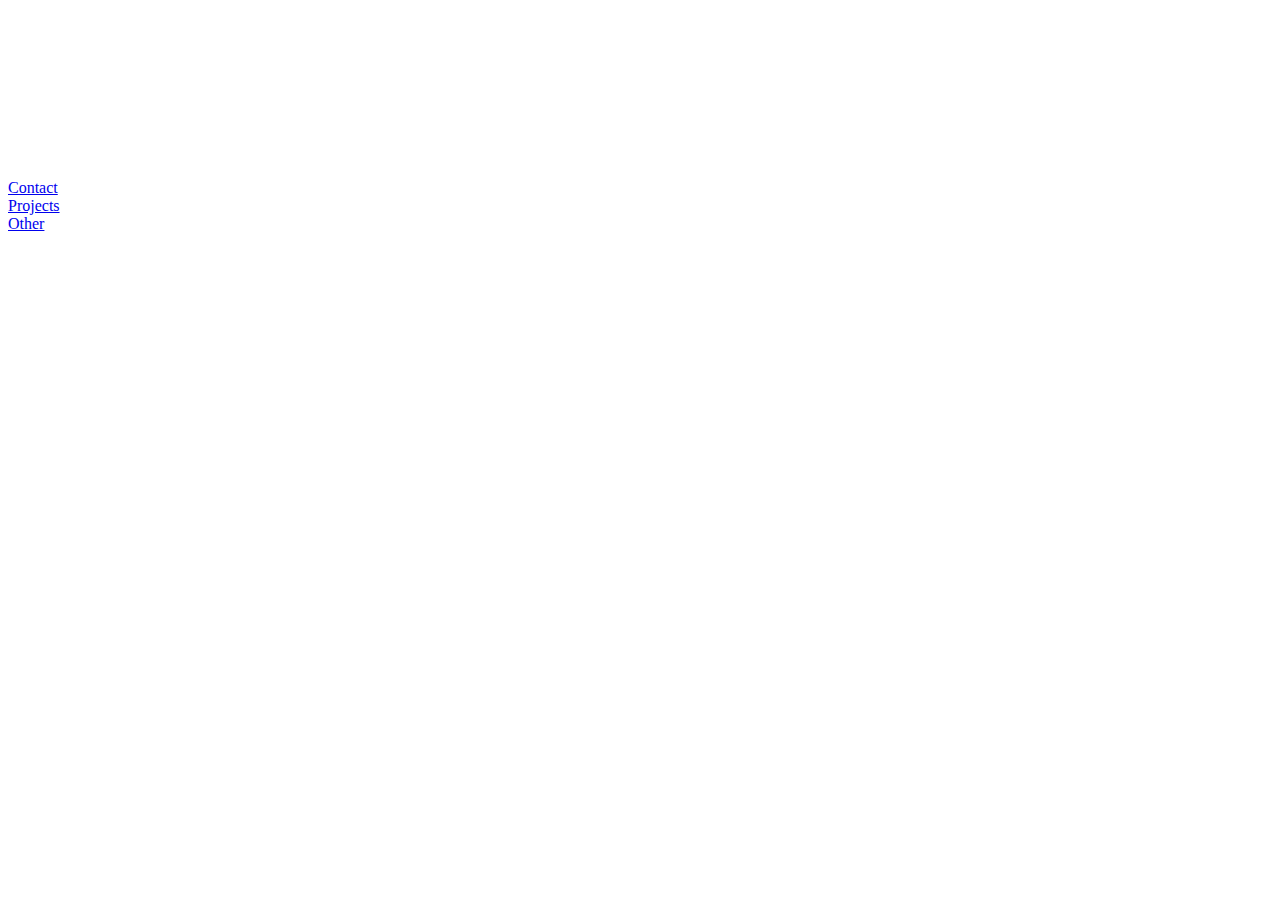
==== commit 6a6f9d2c: "Update index.html" ====
--- a/index.html
+++ b/index.html
@@ -1,13 +1,13 @@
 <html>
   <head>
 <link rel="stylesheet" href="style.css">
-  
+  <script data-ad-client="ca-pub-4718394247208705" async src="https://pagead2.googlesyndication.com/pagead/js/adsbygoogle.js"></script>
 <meta charset="UTF-8">
-  <meta name="description" content="Free Web tutorials">
-  <meta name="keywords" content="HTML, CSS, JavaScript">
-  <meta name="author" content="John Doe">
+  <meta name="description" content="Sush's Site">
+  <meta name="keywords" content="sush">
+  <meta name="author" content="Sush.fun">
   <meta name="viewport" content="width=device-width, initial-scale=1.0">
-
+<meta name="theme-color" content="#4285f4">
 </head>
   <body>
 <main>
@@ -15,8 +15,8 @@
    <p style="font-size:80px; margin: left; color: white; font-family: Impact;">sush.fun</p>
 
 			<div class="buttons">
-				<a href="https://discord.com/users/389255855188738050"><div class="glow-on-hover">Contact</div></a>
-				<a href="tools"><div class="glow-on-hover">Tools</div></a>
+				<a href="contact"><div class="glow-on-hover">Contact</div></a>
+				<a href="projects"><div class="glow-on-hover">Projects</div></a>
 				<a href="other"><div class="glow-on-hover">Other</div></a>
 			</div>
 		</div>
